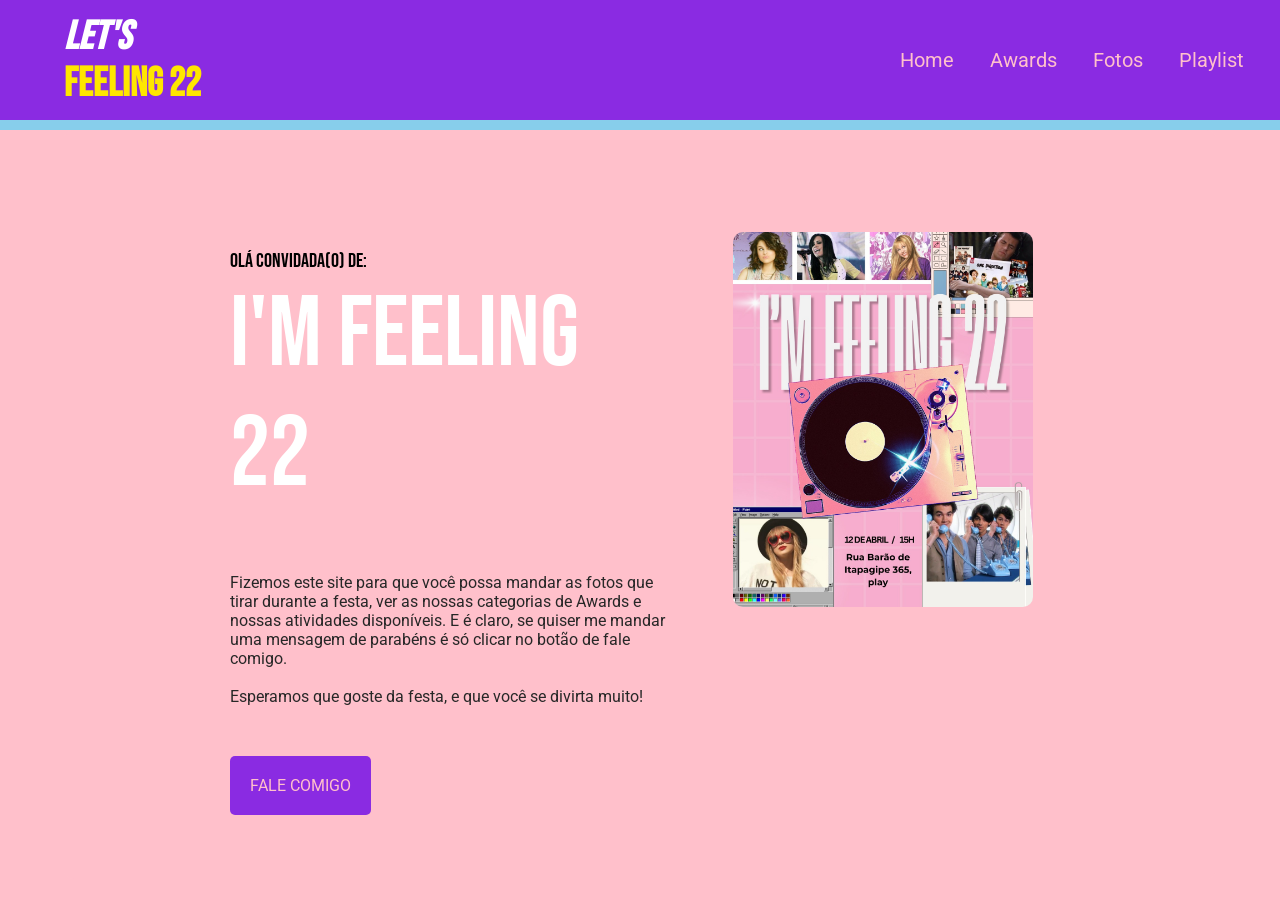
==== index.html @ 31162fea "Add files via upload" ====
<!DOCTYPE html>
<html lang="pt-br">
<head>
    <meta charset="UTF-8">
    <meta name="viewport" content="width=device-width, initial-scale=1.0">
    <title>Vitor para Leigos</title>
    <link rel="icon" type="image/PNG" href="../img/Logo22.png">
    <link rel="stylesheet" href="../css/estilo.css">
</head>
<body>

    <header class="navbar">
        <div class="logo">
            <div class="logo1">
                <h1>Let's</h1> 
            </div>
            <div class="logo2">
                <h1>Feeling 22</h1>
            </div>
        </div> 

        <div class="menu">
            <a style="color: #FFC0CB", href="index.html">Home</a>
            <a href="awards.html">Awards</a>
            <a href="fotos.html">Fotos</a>
            <a href="playlist.html">Playlist</a>

        </div>
    </header>

    <section class="section_index">
        <div class="cabecalho">
            <h2 style="font-weight: 500; font-size: 20px; color: black; margin-top: -15px;">Olá convidada(o) de:</h2>
            <h2>I'M FEELING 22</h2>
            <p>
            Fizemos este site para que você possa mandar as fotos que tirar durante a festa, ver as nossas categorias
            de Awards e nossas atividades disponíveis. E é claro, se quiser me mandar uma mensagem de parabéns é 
            só clicar no botão de fale comigo.<br><br> Esperamos que goste da festa, e que você se divirta muito! <br><br>
            </p>
            <a href="formulario.html" class="contato">Fale Comigo</a>
        </div>

        <div class="img">
            <img src="../img\convite.jpeg" style="width: 300px; border-radius: 10px;">
        </div>    
    </section>
</body>
</html>
---- css/estilo.css ----
@import url('https://fonts.googleapis.com/css2?family=Lobster&family=Roboto:ital,wght@0,100..900;1,100..900&display=swap');
@import url('https://fonts.googleapis.com/css2?family=Gloria+Hallelujah&family=Montserrat:ital,wght@1,700&display=swap'); 
@import url('https://fonts.googleapis.com/css2?family=Bebas+Neue&display=swap');

* {
    box-sizing: border-box;
}

body {
    margin: 0;
    font-family: 'Roboto', sans-serif;
    background: #FFC0CB;
    color: #333;
}

.navbar {
    height: 130px;
    background: #8A2BE2;
    display: flex;
    flex-flow: row wrap;
    justify-content: center;
    align-items: center;
    border-bottom: 10px solid #87ceeb;
}

.logo {
    flex: 20%;
    text-align: left;
    margin-left: 5%;
}

.logo1 {
  font-family: "Bebas Neue", cursive;
  font-optical-sizing: auto;
  font-size: 20px;
  font-weight: 700;
  font-style: italic;
  Color: white;
  margin-bottom: 0;
}

.logo2 {
  font-family: "Bebas Neue", cursive;
  font-weight: 400;
  font-style: bold;
  font-size: 20px;
  color: #FFE600;
  margin-top: -2px;
}

.logo1, .logo2 {
 margin: 0;
  padding: 0;
  line-height: 0.5;  
}

.menu {

    flex: 70%;
    text-align: right;
    padding: 20px;
    font-style: bold;
}

.menu a {
    color: #FFC0CB;
    text-decoration: none;
    font-size: 20px;
    padding: 20px 16px;
}

.menu a:hover {
    color: #FFE600;
    border-top: 4px solid #FFE600;
}

#botao {
    background: #FFE600;
    padding: 10px 25px;
    color: black;
    border-radius: 5px;
    margin-right: 10%;
    margin-left: 2%;
}

#botao:hover {
    border: none;
    background: #FFE600;
}

.header {
    display: flex;
    flex-flow: row wrap;
    height: 600px;
    background: #FFE600;
}

.cabecalho {
    flex: 40%;
    margin-left: 10%;
    margin-top: 70px;
}

.cabecalho h2 {
    font-weight: 500;
    margin-top: -15px;
    font-family: 'Bebas Neue', cursive;
    color:#FFFF;
     font-size: 100px;
}

.cabecalho p {
    color: #272727;
    text-align: left;
    margin-top: -25px;
}

.img {
    margin-right: 5%;
    flex: 40%;
    text-align: center;
    margin-top: 38px;
}

.contato {
    display: inline-block;
    background: #8A2BE2;
    padding: 20px;
    color: #FFC0CB;
    text-transform: uppercase;
    border-radius: 5px;
    text-decoration: none;
    margin-top: 15px;
}

.contato:hover {
    background: #87ceeb;
    color: #8A2BE2;
}

section {
    display: inline-block;
    margin-top: -20px;
    border-radius: 10px;
    margin-left: 5%;
    margin-right: 5%;
    height: auto;
    padding: 5%;
    text-align: center;
    background: #FFC0CB;
}

.section_index {
    display: flex;
    flex-flow: row wrap;
    margin-top: 0px;
    border-radius: 10px;
    margin-right: 5%;
    height: auto;
    padding: 5%;
    text-align: left;
    background: #FFC0CB;
}

section h3 {
    width: 100%;
    font-size: 30px;
    margin: 0;
    font-family: "Gloria Hallelujah", cursive;
    font-weight: bold;
    color: black;
}

#agencia {
    font-family: 'Roboto', sans-serif;
    font-size: 15px;
    font-weight: 500;
    color: #555;
}

.secao {
    display: flex;
    margin-top: 40px;
    flex-direction: column;
    justify-content: center;
    align-items: center;
    text-align: center;
    min-height: 70vh;
    
}

.tipos-contato {
    display: flex;
    justify-content: center;
    align-items: center;
    gap: 20px;
    margin-top: 5%;
    flex-wrap: wrap;
}

.cartao {
    width: 200px;
    padding: 20px;
    border: 1px solid #FFE600;
    border-radius: 10px;
    cursor: pointer;
    min-height: 160px;
    text-align: center;
    color: #333;
    display: block;
    background: #00FFFF;
}

.texto-cartao {
    display: block;
}

.cartao-oculto {
    display: none;
}

.cartao:hover img {
    background: #f8ec7a;
    display: none;
}

.cartao:hover .texto-cartao {
    display: none;
}

.cartao:hover .cartao-oculto {
    display: block;
    color: black;
}

.formulario-wrapper {
     display: flex;
    margin-top: 40px;
    flex-direction: column;
    justify-content: center;
    align-items: center;
    text-align: center;
    min-height: 70vh;
}

.formulario {
    max-width: 450px;
    margin: 10px;
    padding: 20px;
    border: 1px solid #FFE600;
    border-radius: 10px;
    background: #FFC0CB;
    text-align: center;
}

.formulario h3 {
    font-family: "Gloria Hallelujah", cursive;
    color: #FFE600;
    margin-bottom: 20px;
}

.formulario form {
    display: flex;
    flex-direction: column;
    gap: 15px;
    margin-bottom: 0;
}

.formulario input,
.formulario textarea {
    padding: 10px;
    border: 1px solid #FFE600;
    border-radius: 5px;
    font-size: 16px;
    width: 100%;
    background: #FFC0CB;
    color: #333;
}

.formulario button {
    background: black;
    color: #FFC0CB;
    padding: 12px;
    border: none;
    border-radius: 5px;
    cursor: pointer;
    font-size: 18px;
    margin-bottom: 0;
}

.formulario button:hover {
    background: black;
}

.sobre {
    border: 1px solid #FFE600;
    max-width: 900px;
    margin: 60px auto;
    padding: 0 20px;
    text-align: center;
    border-radius: 10px;
    background: #FFC0CB;
}

.titulo {
    font-family: "Gloria Hallelujah", cursive;
    font-size: 32px;
    color: black;
    margin-bottom: 20px;
}

.sobre p {
    font-size: 16px;
    color: #1a1a1a;
    line-height: 1.6;
    margin-bottom: 15px;
}

.novidades-section {
    padding: 15px 2.1%;
    text-align: center;
    display: flex;
    flex-direction: column;
    background: #FFC0CB;
    margin-top: 40px;
    border: 1px solid #FFE600;

}

.novidades-section h3 {
    font-size: 40px;
    font-family: "Gloria Hallelujah", cursive;
    color: black;
    margin-bottom: 10px;
}

.novidades-section p {
    font-size: 18px;
    color: black;
    margin-bottom: 40px;
}

.novidades-grid {
    display: grid;
    grid-template-columns: repeat(auto-fit, minmax(280px, 1fr));
    gap: 30px;
}

.novidade-card {
    background: #FFC0CB;
    border: 2px solid #FFE600;
    border-radius: 12px;
    padding: 25px;
    text-align: left;
    transition: 0.3s;
    cursor: pointer;
    position: relative;
    overflow: hidden;
    color: black;
}

.novidade-card:hover {
    background: #8A2BE2;
    color: white;
    transform: translateY(-6px) scale(1.02);
    box-shadow: 0 8px 18px rgba(0, 0, 0, 0.2);
    height: 100%;
}

.novidade-card::before {
    content: "";
    position: absolute;
    top: 0;
    left: -100%;
    width: 100%;
    height: 100%;
    background: rgba(255, 255, 255, 0.1);
    transition: 0.5s;
    transform: skewX(-15deg);
}

.novidade-card:hover::before {
    left: 100%;
}

.novidade-card h4 {
    margin-bottom: 10px;
    color: inherit;
    font-size: 20px;
}

.novidade-card p {
    font-size: 15px;
    line-height: 1.5;
    color: inherit;
}

.codigo-colapsado {
  max-height: 150px;   
  overflow: hidden;
  position: relative;
  cursor: pointer;
  font-family: monospace;
  font-size: 14px;
  background: #8A2BE2;
  color: white;
  padding: 10px;
  line-height: 0.8;
  border-radius: 12px;

}

.codigo-colapsado::after {
  content: "";
  position: absolute;
  bottom: 0;
  left: 0;
  height: 40px;
  background: linear-gradient(to top, #111, transparent);
}

.codigo-colapsado.expandido {
  max-height: none;
}

.codigo-colapsado.expandido::after {
  display: none;
}

.comentario { /* Seção Comentários */
    background: #FFC0CB;
    border: none;
    border-radius: 15px;
    padding: 15px;
    margin: 20px 0;
}

.comentario strong { /* Dimensiona o texto dentro do comentário */
    display: inline-block;
    margin-bottom: 5px;
}

.tabela-musicas{
width:100%;
border-collapse:collapse;
margin-top:10px;
}

.tabela-musicas th,
.tabela-musicas td{
border:1px solid #FFE600;
padding:6px;
text-align:left;
}

.tabela-musicas th{
background:#8A2BE2;
color:white;
}

.tabela-musicas tr:nth-child(even){
background:#f5b7d3;
}

.barra-pesquisa{
display:flex;
justify-content:center;
margin:20px 0;
}

#pesquisa{
width:60%;
padding:10px;
border-radius:10px;
border:2px solid #FFE600;
font-size:16px;
}

#galeria {
    display: flex;
    flex-wrap: wrap;
    justify-content: center;
    gap: 20px;
    margin: 30px auto;
    max-width: 1200px;
}

#galeria img {
    width: 250px;
    height: 250px;
    object-fit: cover; /* mantém proporção da foto sem distorcer */
    border: 3px solid #FFE600;
    border-radius: 10px;
    transition: transform 0.3s, box-shadow 0.3s;
    cursor: pointer;
}

#galeria img:hover {
    transform: scale(1.05);
    box-shadow: 0 8px 20px rgba(0,0,0,0.3);
}

/* Seção da galeria */
.secao-galeria {
    background: #FFC0CB; /* mesmo fundo das seções */
    padding: 40px 10px;
    border: 2px solid #FFE600;
    border-radius: 15px;
    margin: 40px 5%;
    text-align: center;
}

.secao-galeria h3 {
    font-family: "Gloria Hallelujah", cursive;
    color: black;
    font-size: 40px;
    margin-bottom: 20px;
}

#modal-foto {
    display: none; /* começa escondido */
    position: fixed;
    z-index: 9999;
    left: 0;
    top: 0;
    width: 100%;
    height: 100%;
    background: rgba(0,0,0,0.8);
    justify-content: center;
    align-items: center;
}

#modal-foto img {
    max-width: 90%;
    max-height: 90%;
    border-radius: 10px;
    box-shadow: 0 8px 20px rgba(0,0,0,0.5);
    transition: transform 0.3s;
}

#modal-foto img:hover {
    transform: scale(1.02);
}

#modal-foto .fechar {
    position: absolute;
    top: 20px;
    right: 30px;
    color: #fff;
    font-size: 40px;
    font-weight: bold;
    cursor: pointer;
}
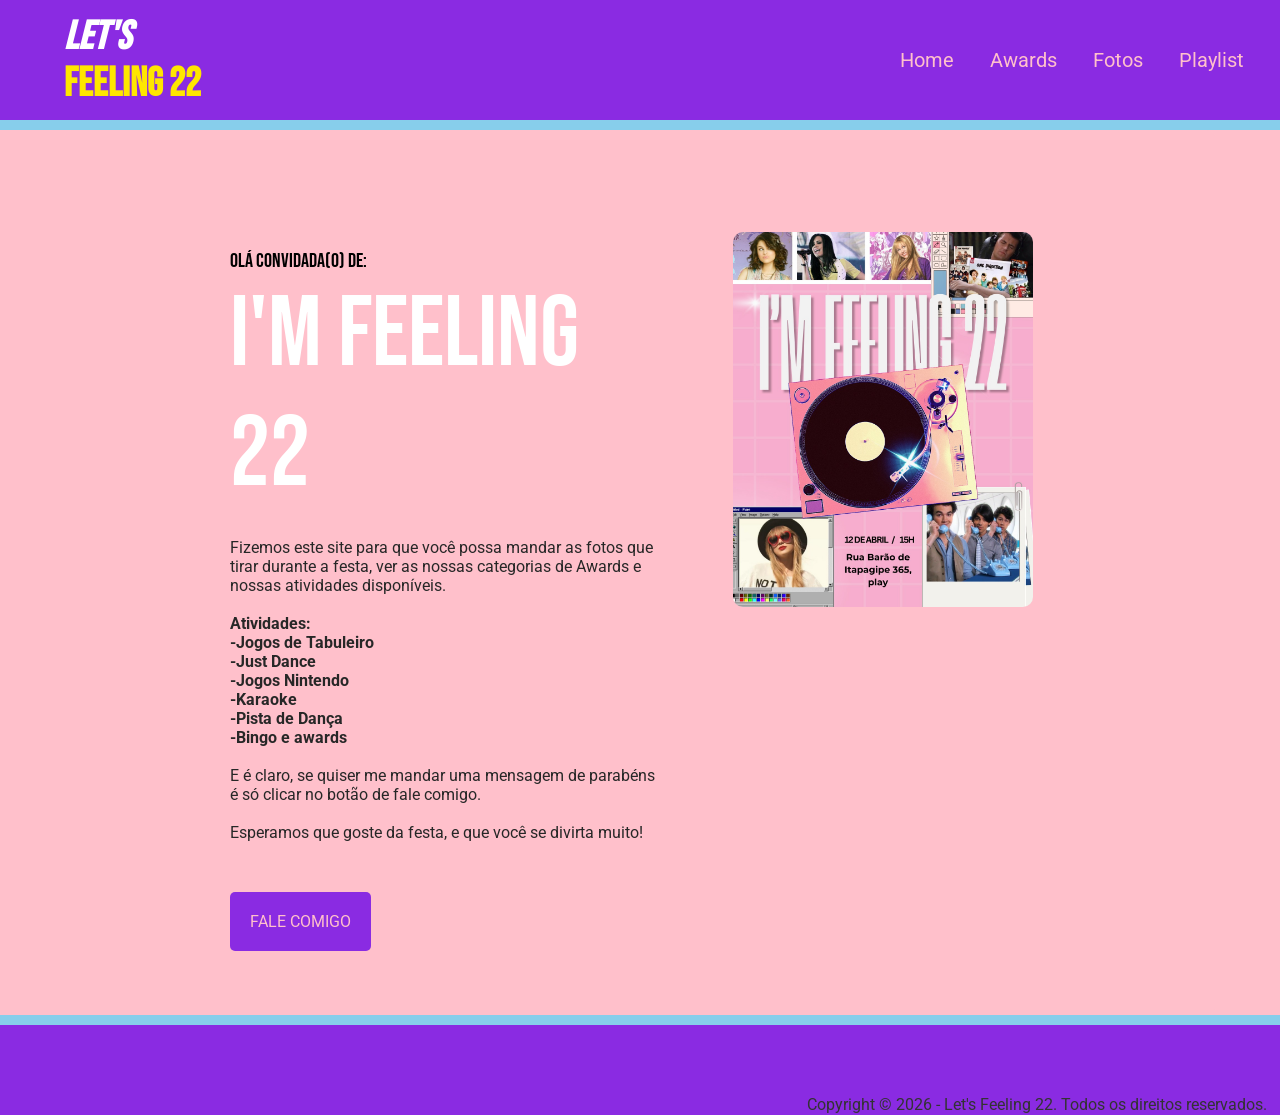
==== commit cf283106: "Add files via upload" ====
--- a/index.html
+++ b/index.html
@@ -3,9 +3,9 @@
 <head>
     <meta charset="UTF-8">
     <meta name="viewport" content="width=device-width, initial-scale=1.0">
-    <title>Vitor para Leigos</title>
-    <link rel="icon" type="image/PNG" href="../img/Logo22.png">
-    <link rel="stylesheet" href="../css/estilo.css">
+    <title>I'm Feeling 22</title>
+    <link rel="icon" type="image/PNG" href="img/Logo22.png">
+    <link rel="stylesheet" href="css/estilo.css">
 </head>
 <body>
 
@@ -20,7 +20,7 @@
         </div> 
 
         <div class="menu">
-            <a style="color: #FFC0CB", href="index.html">Home</a>
+            <a href="index.html">Home</a>
             <a href="awards.html">Awards</a>
             <a href="fotos.html">Fotos</a>
             <a href="playlist.html">Playlist</a>
@@ -34,15 +34,19 @@
             <h2>I'M FEELING 22</h2>
             <p>
             Fizemos este site para que você possa mandar as fotos que tirar durante a festa, ver as nossas categorias
-            de Awards e nossas atividades disponíveis. E é claro, se quiser me mandar uma mensagem de parabéns é 
-            só clicar no botão de fale comigo.<br><br> Esperamos que goste da festa, e que você se divirta muito! <br><br>
+            de Awards e nossas atividades disponíveis.<br><br><strong>Atividades:<br>-Jogos de Tabuleiro<br>-Just Dance<br>
+            -Jogos Nintendo<br>-Karaoke<br>-Pista de Dança<br>-Bingo e awards</strong><br><br>E é claro, se quiser me mandar uma mensagem de 
+            parabéns é só clicar no botão de fale comigo.<br><br> Esperamos que goste da festa, e que você se divirta muito! <br><br>
             </p>
             <a href="formulario.html" class="contato">Fale Comigo</a>
         </div>
 
         <div class="img">
-            <img src="../img\convite.jpeg" style="width: 300px; border-radius: 10px;">
+            <img src="img/convite.jpeg" style="width: 300px; border-radius: 10px;">
         </div>    
     </section>
+    <footer class="footer">
+        <p>Copyright © 2026 - Let's Feeling 22. Todos os direitos reservados.</p>
+    </footer>
 </body>
 </html>
--- a/css/estilo.css
+++ b/css/estilo.css
@@ -79,20 +79,21 @@
     padding: 10px 25px;
     color: black;
     border-radius: 5px;
-    margin-right: 10%;
+    margin-right: 2%;
     margin-left: 2%;
 }
 
 #botao:hover {
     border: none;
-    background: #FFE600;
+    background: #87ceeb;
+    color: #8A2BE2;
 }
 
 .header {
     display: flex;
     flex-flow: row wrap;
     height: 600px;
-    background: #FFE600;
+    background: #8A2BE2;;
 }
 
 .cabecalho {
@@ -104,7 +105,7 @@
 .cabecalho h2 {
     font-weight: 500;
     margin-top: -15px;
-    font-family: 'Bebas Neue', cursive;
+    font-family: "Bebas Neue", cursive;
     color:#FFFF;
      font-size: 100px;
 }
@@ -112,7 +113,7 @@
 .cabecalho p {
     color: #272727;
     text-align: left;
-    margin-top: -25px;
+    margin-top: -60px;
 }
 
 .img {
@@ -166,7 +167,7 @@
     width: 100%;
     font-size: 30px;
     margin: 0;
-    font-family: "Gloria Hallelujah", cursive;
+    font-family: "Bebas Neue", cursive;
     font-weight: bold;
     color: black;
 }
@@ -247,15 +248,15 @@
     max-width: 450px;
     margin: 10px;
     padding: 20px;
-    border: 1px solid #FFE600;
+    border: 2px solid #FFE600;
     border-radius: 10px;
-    background: #FFC0CB;
+    background: #87ceeb;
     text-align: center;
 }
 
 .formulario h3 {
     font-family: "Gloria Hallelujah", cursive;
-    color: #FFE600;
+    color: black;
     margin-bottom: 20px;
 }
 
@@ -278,8 +279,8 @@
 }
 
 .formulario button {
-    background: black;
-    color: #FFC0CB;
+    background: #8A2BE2;
+    color: white;
     padding: 12px;
     border: none;
     border-radius: 5px;
@@ -303,7 +304,7 @@
 }
 
 .titulo {
-    font-family: "Gloria Hallelujah", cursive;
+    font-family: "Bebas Neue", cursive;
     font-size: 32px;
     color: black;
     margin-bottom: 20px;
@@ -316,7 +317,7 @@
     margin-bottom: 15px;
 }
 
-.novidades-section {
+.awards-playlist-section {
     padding: 15px 2.1%;
     text-align: center;
     display: flex;
@@ -327,26 +328,32 @@
 
 }
 
-.novidades-section h3 {
-    font-size: 40px;
-    font-family: "Gloria Hallelujah", cursive;
+.awards-playlist-section h3 {
+    font-size: 80px;
+    font-family: "Bebas Neue", cursive;
     color: black;
     margin-bottom: 10px;
 }
 
-.novidades-section p {
+.awards-playlist-section p {
     font-size: 18px;
     color: black;
     margin-bottom: 40px;
 }
 
-.novidades-grid {
+.awards-playlist-grid {
     display: grid;
     grid-template-columns: repeat(auto-fit, minmax(280px, 1fr));
     gap: 30px;
 }
 
-.novidade-card {
+.awards-img {
+    width: 200px;
+    margin-bottom: 10px; 
+    margin-left: 16%;
+}
+
+.awards-playlist-card {
     background: #FFC0CB;
     border: 2px solid #FFE600;
     border-radius: 12px;
@@ -359,7 +366,7 @@
     color: black;
 }
 
-.novidade-card:hover {
+.awards-playlist-card:hover {
     background: #8A2BE2;
     color: white;
     transform: translateY(-6px) scale(1.02);
@@ -367,7 +374,7 @@
     height: 100%;
 }
 
-.novidade-card::before {
+.awards-playlist-card::before {
     content: "";
     position: absolute;
     top: 0;
@@ -379,20 +386,22 @@
     transform: skewX(-15deg);
 }
 
-.novidade-card:hover::before {
+.awards-playlist-card:hover::before {
     left: 100%;
 }
 
-.novidade-card h4 {
+.awards-playlist-card h4 {
     margin-bottom: 10px;
     color: inherit;
     font-size: 20px;
-}
-
-.novidade-card p {
+    text-align: center;
+}
+
+.awards-playlist-card p {
     font-size: 15px;
     line-height: 1.5;
     color: inherit;
+    text-align: center;
 }
 
 .codigo-colapsado {
@@ -400,7 +409,7 @@
   overflow: hidden;
   position: relative;
   cursor: pointer;
-  font-family: monospace;
+  font-family: "Roboto", sans-serif;
   font-size: 14px;
   background: #8A2BE2;
   color: white;
@@ -427,7 +436,7 @@
   display: none;
 }
 
-.comentario { /* Seção Comentários */
+.comentario { 
     background: #FFC0CB;
     border: none;
     border-radius: 15px;
@@ -460,6 +469,7 @@
 
 .tabela-musicas tr:nth-child(even){
 background:#f5b7d3;
+color: black;
 }
 
 .barra-pesquisa{
@@ -500,8 +510,66 @@
     box-shadow: 0 8px 20px rgba(0,0,0,0.3);
 }
 
+/* esconder input original */
+#fileInput{
+    display:none;
+}
+
+/* botão escolher arquivo */
+.botao-arquivo{
+    background: #FFC0CB;
+    border: 2px solid #FFE600;
+    border-radius: 12px;
+    padding: 10px;
+    text-align: center;
+    transition: 0.3s;
+    cursor: pointer;
+    position: relative;
+    overflow: hidden;
+    color: black;
+    font-weight: bold;
+}
+
+/* hover */
+.botao-arquivo:hover{
+    background: #8A2BE2;
+    color: white;
+    transform: translateY(-6px) scale(1.02);
+    box-shadow: 0 8px 18px rgba(0, 0, 0, 0.2);
+    height: 100%;
+    font-weight: bold;
+}
+
+/* botão enviar */
+#uploadBtn{
+    background: #FFC0CB;
+    border: 2px solid #FFE600;
+    border-radius: 12px;
+    padding: 10px;
+    text-align: center;
+    transition: 0.3s;
+    cursor: pointer;
+    position: relative;
+    overflow: hidden;
+    color: black;
+    font-weight: bold;
+    font-size: 16px; 
+}
+
+/* hover */
+#uploadBtn:hover{
+    background: #8A2BE2;
+    color: white;
+    transform: translateY(-6px) scale(1.02);
+    box-shadow: 0 8px 18px rgba(0, 0, 0, 0.2);
+    height: 100%;
+    font-weight: bold;
+}
+
 /* Seção da galeria */
 .secao-galeria {
+    display: flex;
+    flex-direction: column;
     background: #FFC0CB; /* mesmo fundo das seções */
     padding: 40px 10px;
     border: 2px solid #FFE600;
@@ -511,9 +579,9 @@
 }
 
 .secao-galeria h3 {
-    font-family: "Gloria Hallelujah", cursive;
-    color: black;
-    font-size: 40px;
+    font-family: "Bebas Neue", cursive;
+    color: black;
+    font-size: 80px;
     margin-bottom: 20px;
 }
 
@@ -550,4 +618,17 @@
     font-size: 40px;
     font-weight: bold;
     cursor: pointer;
+}
+
+.footer {
+    height: 100px;
+    background: #8A2BE2;
+    display: flex;
+    flex-flow: row wrap;
+    justify-content: right;
+    padding-bottom: -100px;
+    padding-top: 70px;
+    padding-right: 1%;
+    align-content: center;
+     border-top: 10px solid #87ceeb; 
 }
